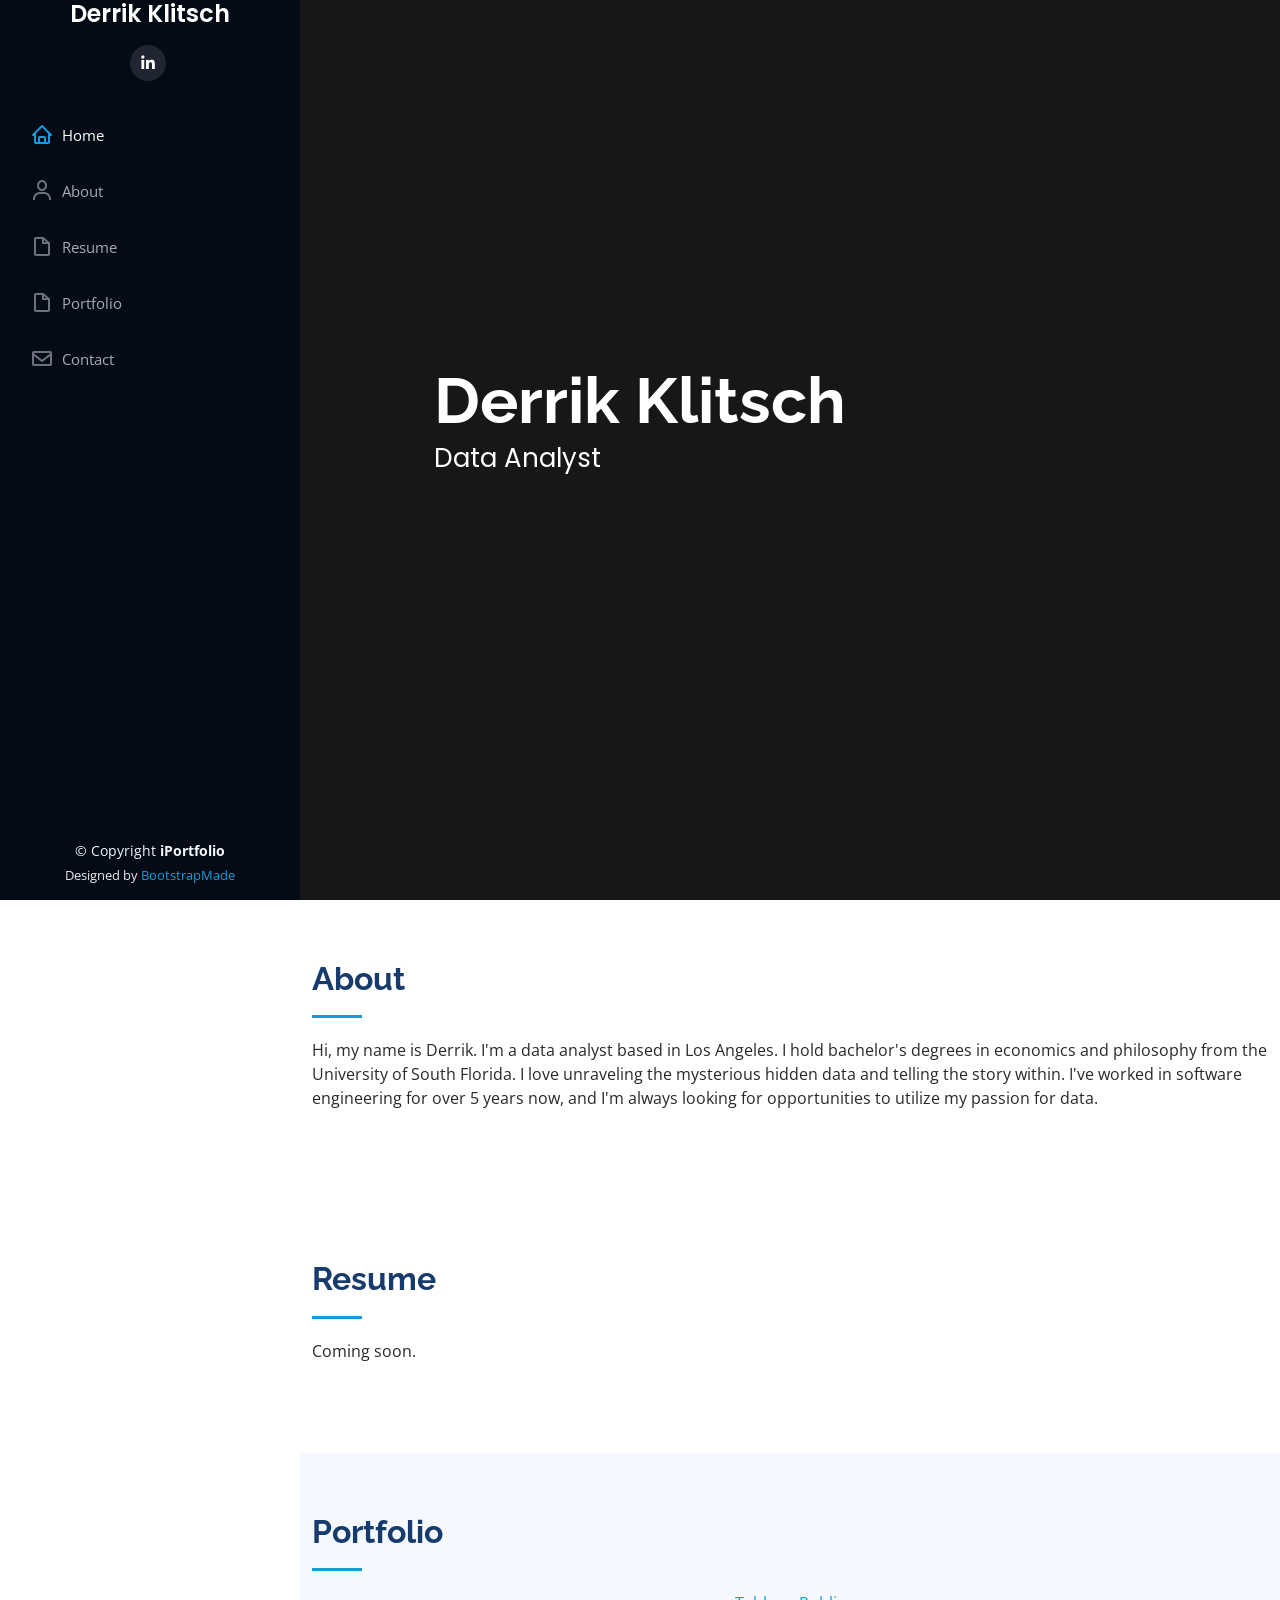
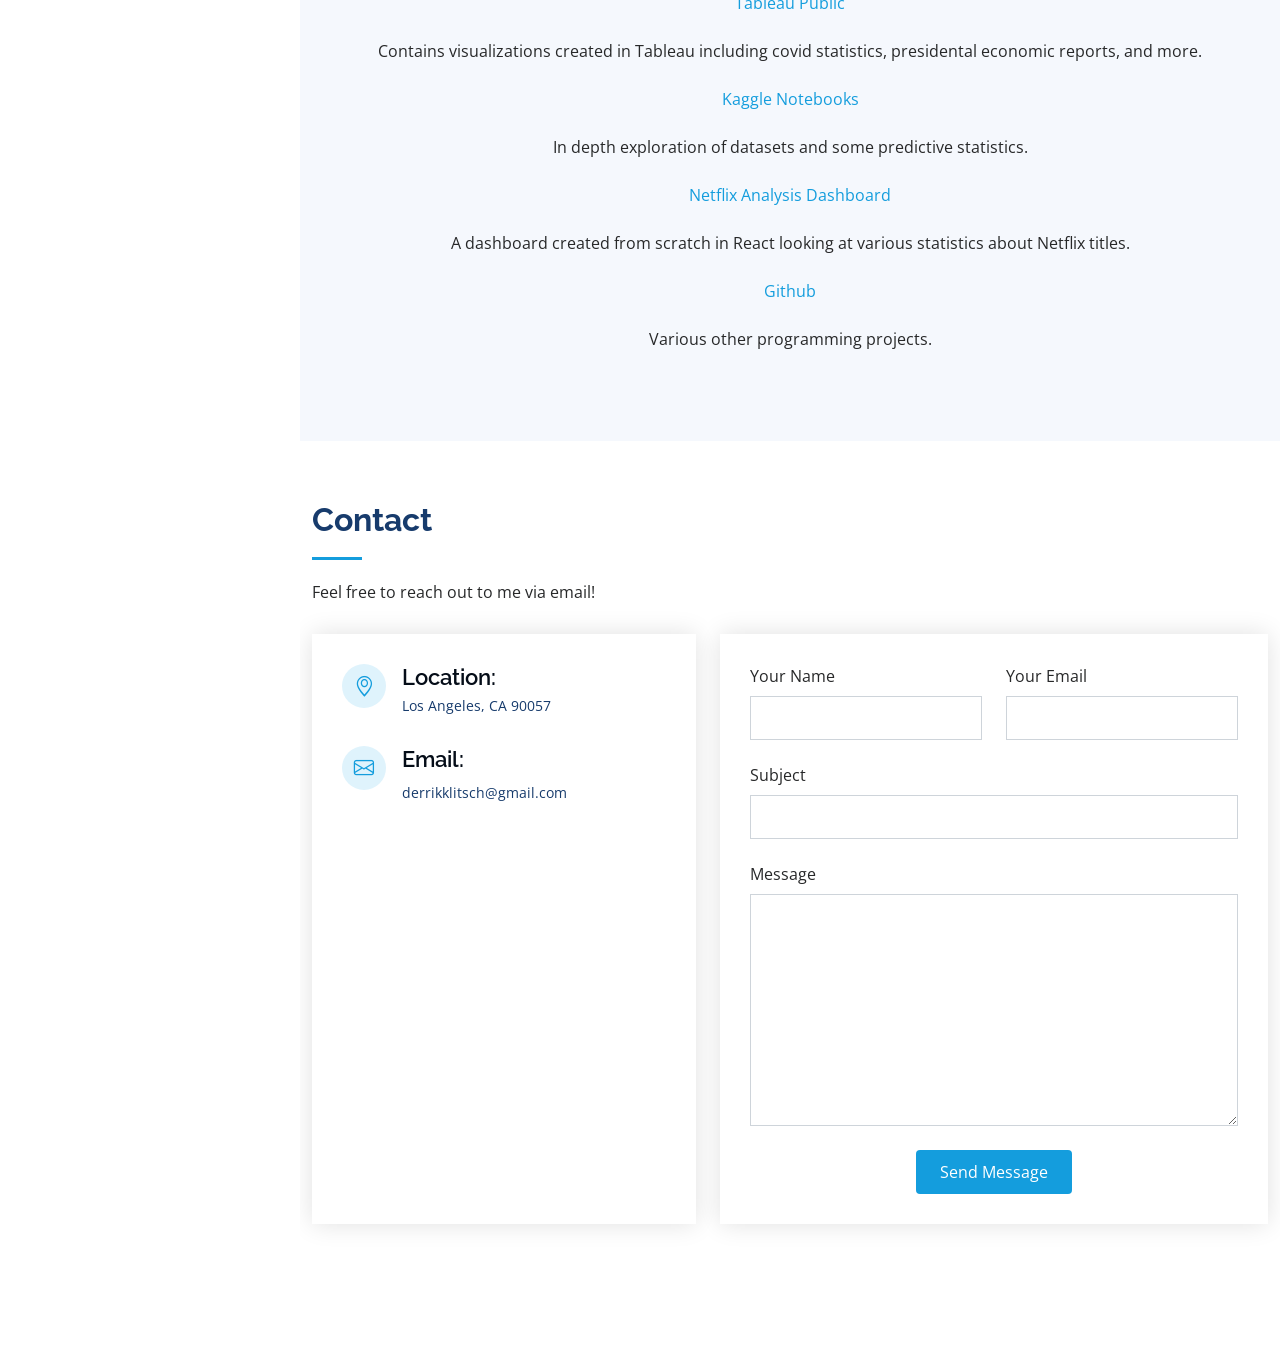
==== index.html @ 87889048 "debug" ====
<!DOCTYPE html>
<html lang="en">

<head>
  <meta charset="utf-8">
  <meta content="width=device-width, initial-scale=1.0" name="viewport">

  <title>Derrik Klitsch</title>
  <meta content="" name="description">
  <meta content="" name="keywords">

  <!-- Google Fonts -->
  <link href="https://fonts.googleapis.com/css?family=Open+Sans:300,300i,400,400i,600,600i,700,700i|Raleway:300,300i,400,400i,500,500i,600,600i,700,700i|Poppins:300,300i,400,400i,500,500i,600,600i,700,700i" rel="stylesheet">

  <!-- Vendor CSS Files -->
  <link href="assets/vendor/aos/aos.css" rel="stylesheet">
  <link href="assets/vendor/bootstrap/css/bootstrap.min.css" rel="stylesheet">
  <link href="assets/vendor/bootstrap-icons/bootstrap-icons.css" rel="stylesheet">
  <link href="assets/vendor/boxicons/css/boxicons.min.css" rel="stylesheet">
  <link href="assets/vendor/glightbox/css/glightbox.min.css" rel="stylesheet">
  <link href="assets/vendor/swiper/swiper-bundle.min.css" rel="stylesheet">

  <!-- Template Main CSS File -->
  <link href="assets/css/style.css" rel="stylesheet">

  <!-- =======================================================
  * Template Name: iPortfolio - v3.3.0
  * Template URL: https://bootstrapmade.com/iportfolio-bootstrap-portfolio-websites-template/
  * Author: BootstrapMade.com
  * License: https://bootstrapmade.com/license/
  ======================================================== -->
</head>

<body>

  <!-- ======= Mobile nav toggle button ======= -->
  <i class="bi bi-list mobile-nav-toggle d-xl-none"></i>

  <!-- ======= Header ======= -->
  <header id="header">
    <div class="d-flex flex-column">

      <div class="profile">
        <h1 class="text-light"><a href="index.html">Derrik Klitsch</a></h1>
        <div class="social-links mt-3 text-center">
          <a href="https://www.linkedin.com/in/derrikklitsch/" class="linkedin" target="_blank"><i class="bx bxl-linkedin"></i></a>
        </div>
      </div>

      <nav id="navbar" class="nav-menu navbar">
        <ul>
          <li><a href="#hero" class="nav-link scrollto active"><i class="bx bx-home"></i> <span>Home</span></a></li>
          <li><a href="#about" class="nav-link scrollto"><i class="bx bx-user"></i> <span>About</span></a></li>
          <li><a href="#resume" class="nav-link scrollto"><i class="bx bx-file-blank"></i> <span>Resume</span></a></li>
          <li><a href="#portfolio" class="nav-link scrollto"><i class="bx bx-file-blank"></i> <span>Portfolio</span></a></li>
          <li><a href="#contact" class="nav-link scrollto"><i class="bx bx-envelope"></i> <span>Contact</span></a></li>
        </ul>
      </nav><!-- .nav-menu -->
    </div>
  </header><!-- End Header -->

  <!-- ======= Hero Section ======= -->
  <section id="hero" class="d-flex flex-column justify-content-center align-items-center">
    <div class="hero-container" data-aos="fade-in">
      <h1>Derrik Klitsch</h1>
      <p>Data Analyst</p>
    </div>
  </section><!-- End Hero -->

  <main id="main">

    <!-- ======= About Section ======= -->
    <section id="about" class="about">
      <div class="container">

        <div class="section-title">
          <h2>About</h2>
          <p>Hi, my name is Derrik. I'm a data analyst based in Los Angeles. I hold bachelor's degrees in economics and philosophy from the University of South Florida. I love unraveling the mysterious hidden data and telling the story within. I've worked in software engineering for over 5 years now, and I'm always looking for opportunities to utilize my passion for data.</p>
        </div>

      </div>
    </section><!-- End About Section -->

    <!-- ======= Resume Section ======= -->
    <section id="resume" class="resume">
      <div class="container">

        <div class="section-title">
          <h2>Resume</h2>
          <p>Coming soon.</p>
        </div>

      </div>
    </section><!-- End Resume Section -->

    <!-- ======= Portfolio Section ======= -->
    <section id="portfolio" class="portfolio section-bg">
      <div class="container">

        <div class="section-title">
          <h2>Portfolio</h2>
          <center><a href="https://public.tableau.com/app/profile/derrik.klitsch" target="_blank">Tableau Public</a></center>

          </br>

          <center>Contains visualizations created in Tableau including covid statistics, presidental economic reports, and more.</center>

          </br>

          <center><a href="https://www.kaggle.com/dklitsch/code" target="_blank">Kaggle Notebooks</a></center>

          </br>

          <center>In depth exploration of datasets and some predictive statistics.</center>

        </br>

        <center><a href="https://dklitsch.github.io/Netflix-Analysis-Frontend" target="_blank">Netflix Analysis Dashboard</a></center>

        </br>

        <center>A dashboard created from scratch in React looking at various statistics about Netflix titles.</center>

        </br>

        <center><a href="https://github.com/Dklitsch" target="_blank">Github</a></center>

        </br>

        <center>Various other programming projects.</center>
      </div>

      </div>
    </section><!-- End Portfolio Section -->

    <!-- ======= Contact Section ======= -->
    <section id="contact" class="contact">
      <div class="container">

        <div class="section-title">
          <h2>Contact</h2>
          <p>Feel free to reach out to me via email!</p>
        </div>

        <div class="row" data-aos="fade-in">

          <div class="col-lg-5 d-flex align-items-stretch">
            <div class="info">
              <div class="address">
                <i class="bi bi-geo-alt"></i>
                <h4>Location:</h4>
                <p>Los Angeles, CA 90057</p>
              </div>

              <div class="email">
                <i class="bi bi-envelope"></i>
                <h4>Email:</h4>
                <p>derrikklitsch@gmail.com</p>
              </div>
              
              <iframe src="https://www.google.com/maps/embed?pb=!1m18!1m12!1m3!1d52898.893343341224!2d-118.28375609170014!3d34.03923213587423!2m3!1f0!2f0!3f0!3m2!1i1024!2i768!4f13.1!3m3!1m2!1s0x80c2c634253dfd01%3A0x26fe52df19a5a920!2sDowntown%20Los%20Angeles%2C%20Los%20Angeles%2C%20CA!5e0!3m2!1sen!2sus!4v1627516374712!5m2!1sen!2sus" frameborder="0" style="border:0; width: 100%; height: 290px;" allowfullscreen></iframe>
            </div>

          </div>

          <div class="col-lg-7 mt-5 mt-lg-0 d-flex align-items-stretch">
            <form action="forms/contact.php" method="post" role="form" class="php-email-form">
              <div class="row">
                <div class="form-group col-md-6">
                  <label for="name">Your Name</label>
                  <input type="text" name="name" class="form-control" id="name" required>
                </div>
                <div class="form-group col-md-6">
                  <label for="name">Your Email</label>
                  <input type="email" class="form-control" name="email" id="email" required>
                </div>
              </div>
              <div class="form-group">
                <label for="name">Subject</label>
                <input type="text" class="form-control" name="subject" id="subject" required>
              </div>
              <div class="form-group">
                <label for="name">Message</label>
                <textarea class="form-control" name="message" rows="10" required></textarea>
              </div>
              <div class="my-3">
                <div class="loading">Loading</div>
                <div class="error-message"></div>
                <div class="sent-message">Your message has been sent. Thank you!</div>
              </div>
              <div class="text-center"><button type="submit">Send Message</button></div>
            </form>
          </div>

        </div>

      </div>
    </section><!-- End Contact Section -->

  </main><!-- End #main -->

  <!-- ======= Footer ======= -->
  <footer id="footer">
    <div class="container">
      <div class="copyright">
        &copy; Copyright <strong><span>iPortfolio</span></strong>
      </div>
      <div class="credits">
        <!-- All the links in the footer should remain intact. -->
        <!-- You can delete the links only if you purchased the pro version. -->
        <!-- Licensing information: https://bootstrapmade.com/license/ -->
        <!-- Purchase the pro version with working PHP/AJAX contact form: https://bootstrapmade.com/iportfolio-bootstrap-portfolio-websites-template/ -->
        Designed by <a href="https://bootstrapmade.com/">BootstrapMade</a>
      </div>
    </div>
  </footer><!-- End  Footer -->

  <a href="#" class="back-to-top d-flex align-items-center justify-content-center"><i class="bi bi-arrow-up-short"></i></a>

  <!-- Vendor JS Files -->
  <script src="assets/vendor/aos/aos.js"></script>
  <script src="assets/vendor/bootstrap/js/bootstrap.bundle.min.js"></script>
  <script src="assets/vendor/glightbox/js/glightbox.min.js"></script>
  <script src="assets/vendor/isotope-layout/isotope.pkgd.min.js"></script>
  <script src="assets/vendor/php-email-form/validate.js"></script>
  <script src="assets/vendor/purecounter/purecounter.js"></script>
  <script src="assets/vendor/swiper/swiper-bundle.min.js"></script>
  <script src="assets/vendor/typed.js/typed.min.js"></script>
  <script src="assets/vendor/waypoints/noframework.waypoints.js"></script>

  <!-- Template Main JS File -->
  <script src="assets/js/main.js"></script>

</body>

</html>
---- assets/css/style.css ----
/**
* Template Name: iPortfolio - v3.3.0
* Template URL: https://bootstrapmade.com/iportfolio-bootstrap-portfolio-websites-template/
* Author: BootstrapMade.com
* License: https://bootstrapmade.com/license/
*/

/*--------------------------------------------------------------
# General
--------------------------------------------------------------*/
body {
  font-family: "Open Sans", sans-serif;
  color: #272829;
}

a {
  color: #149ddd;
  text-decoration: none;
}

a:hover {
  color: #37b3ed;
  text-decoration: none;
}

h1, h2, h3, h4, h5, h6 {
  font-family: "Raleway", sans-serif;
}

/*--------------------------------------------------------------
# Back to top button
--------------------------------------------------------------*/
.back-to-top {
  position: fixed;
  visibility: hidden;
  opacity: 0;
  right: 15px;
  bottom: 15px;
  z-index: 996;
  background: #149ddd;
  width: 40px;
  height: 40px;
  border-radius: 50px;
  transition: all 0.4s;
}

.back-to-top i {
  font-size: 28px;
  color: #fff;
  line-height: 0;
}

.back-to-top:hover {
  background: #2eafec;
  color: #fff;
}

.back-to-top.active {
  visibility: visible;
  opacity: 1;
}

/*--------------------------------------------------------------
# Header
--------------------------------------------------------------*/
#header {
  position: fixed;
  top: 0;
  left: 0;
  bottom: 0;
  width: 300px;
  transition: all ease-in-out 0.5s;
  z-index: 9997;
  transition: all 0.5s;
  padding: 0 15px;
  background: #040b14;
  overflow-y: auto;
}

#header .profile img {
  margin: 15px auto;
  display: block;
  width: 120px;
  border: 8px solid #2c2f3f;
}

#header .profile h1 {
  font-size: 24px;
  margin: 0;
  padding: 0;
  font-weight: 600;
  -moz-text-align-last: center;
  text-align-last: center;
  font-family: "Poppins", sans-serif;
}

#header .profile h1 a, #header .profile h1 a:hover {
  color: #fff;
  text-decoration: none;
}

#header .profile .social-links a {
  font-size: 18px;
  display: inline-block;
  background: #212431;
  color: #fff;
  line-height: 1;
  padding: 8px 0;
  margin-right: 4px;
  border-radius: 50%;
  text-align: center;
  width: 36px;
  height: 36px;
  transition: 0.3s;
}

#header .profile .social-links a:hover {
  background: #149ddd;
  color: #fff;
  text-decoration: none;
}

#main {
  margin-left: 300px;
}

@media (max-width: 1199px) {
  #header {
    left: -300px;
  }
  #main {
    margin-left: 0;
  }
}

/*--------------------------------------------------------------
# Navigation Menu
--------------------------------------------------------------*/
/* Desktop Navigation */
.nav-menu {
  padding: 30px 0 0 0;
}

.nav-menu * {
  margin: 0;
  padding: 0;
  list-style: none;
}

.nav-menu > ul > li {
  position: relative;
  white-space: nowrap;
}

.nav-menu a, .nav-menu a:focus {
  display: flex;
  align-items: center;
  color: #a8a9b4;
  padding: 12px 15px;
  margin-bottom: 8px;
  transition: 0.3s;
  font-size: 15px;
}

.nav-menu a i, .nav-menu a:focus i {
  font-size: 24px;
  padding-right: 8px;
  color: #6f7180;
}

.nav-menu a:hover, .nav-menu .active, .nav-menu .active:focus, .nav-menu li:hover > a {
  text-decoration: none;
  color: #fff;
}

.nav-menu a:hover i, .nav-menu .active i, .nav-menu .active:focus i, .nav-menu li:hover > a i {
  color: #149ddd;
}

/* Mobile Navigation */
.mobile-nav-toggle {
  position: fixed;
  right: 15px;
  top: 15px;
  z-index: 9998;
  border: 0;
  font-size: 24px;
  transition: all 0.4s;
  outline: none !important;
  background-color: #149ddd;
  color: #fff;
  width: 40px;
  height: 40px;
  display: inline-flex;
  align-items: center;
  justify-content: center;
  line-height: 0;
  border-radius: 50px;
  cursor: pointer;
}

.mobile-nav-active {
  overflow: hidden;
}

.mobile-nav-active #header {
  left: 0;
}

/*--------------------------------------------------------------
# Hero Section
--------------------------------------------------------------*/
#hero {
  width: 100%;
  height: 100vh;
  background: #171717 ;
  background-size: cover;
}

#hero:before {
  content: "";
  position: absolute;
  bottom: 0;
  top: 0;
  left: 0;
  right: 0;
  z-index: 1;
}

#hero .hero-container {
  position: relative;
  z-index: 2;
  min-width: 300px;
}

#hero h1 {
  margin: 0 0 10px 0;
  font-size: 64px;
  font-weight: 700;
  line-height: 56px;
  color: #fff;
}

#hero p {
  color: #fff;
  margin-bottom: 50px;
  font-size: 26px;
  font-family: "Poppins", sans-serif;
}

#hero p span {
  color: #fff;
  padding-bottom: 4px;
  letter-spacing: 1px;
  border-bottom: 3px solid #149ddd;
}

@media (min-width: 1024px) {
  #hero {
    background-attachment: fixed;
  }
}

@media (max-width: 768px) {
  #hero h1 {
    font-size: 28px;
    line-height: 36px;
  }
  #hero h2 {
    font-size: 18px;
    line-height: 24px;
    margin-bottom: 30px;
  }
}

/*--------------------------------------------------------------
# Sections General
--------------------------------------------------------------*/
section {
  padding: 60px 0;
  overflow: hidden;
}

.section-bg {
  background: #f5f8fd;
}

.section-title {
  padding-bottom: 30px;
}

.section-title h2 {
  font-size: 32px;
  font-weight: bold;
  margin-bottom: 20px;
  padding-bottom: 20px;
  position: relative;
  color: #173b6c;
}

.section-title h2::after {
  content: '';
  position: absolute;
  display: block;
  width: 50px;
  height: 3px;
  background: #149ddd;
  bottom: 0;
  left: 0;
}

.section-title p {
  margin-bottom: 0;
}

/*--------------------------------------------------------------
# About
--------------------------------------------------------------*/
.about .content h3 {
  font-weight: 700;
  font-size: 26px;
  color: #173b6c;
}

.about .content ul {
  list-style: none;
  padding: 0;
}

.about .content ul li {
  margin-bottom: 20px;
  display: flex;
  align-items: center;
}

.about .content ul strong {
  margin-right: 10px;
}

.about .content ul i {
  font-size: 16px;
  margin-right: 5px;
  color: #149ddd;
  line-height: 0;
}

.about .content p:last-child {
  margin-bottom: 0;
}

/*--------------------------------------------------------------
# Facts
--------------------------------------------------------------*/
.facts {
  padding-bottom: 30px;
}

.facts .count-box {
  padding: 30px;
  width: 100%;
}

.facts .count-box i {
  display: block;
  font-size: 44px;
  color: #149ddd;
  float: left;
  line-height: 0;
}

.facts .count-box span {
  font-size: 48px;
  line-height: 40px;
  display: block;
  font-weight: 700;
  color: #050d18;
  margin-left: 60px;
}

.facts .count-box p {
  padding: 15px 0 0 0;
  margin: 0 0 0 60px;
  font-family: "Raleway", sans-serif;
  font-size: 14px;
  color: #122f57;
}

.facts .count-box a {
  font-weight: 600;
  display: block;
  margin-top: 20px;
  color: #122f57;
  font-size: 15px;
  font-family: "Poppins", sans-serif;
  transition: ease-in-out 0.3s;
}

.facts .count-box a:hover {
  color: #1f5297;
}

/*--------------------------------------------------------------
# Akills
--------------------------------------------------------------*/
.skills .progress {
  height: 60px;
  display: block;
  background: none;
  border-radius: 0;
}

.skills .progress .skill {
  padding: 0;
  margin: 0 0 6px 0;
  text-transform: uppercase;
  display: block;
  font-weight: 600;
  font-family: "Poppins", sans-serif;
  color: #050d18;
}

.skills .progress .skill .val {
  float: right;
  font-style: normal;
}

.skills .progress-bar-wrap {
  background: #dce8f8;
  height: 10px;
}

.skills .progress-bar {
  width: 1px;
  height: 10px;
  transition: .9s;
  background-color: #149ddd;
}

/*--------------------------------------------------------------
# Resume
--------------------------------------------------------------*/
.resume .resume-title {
  font-size: 26px;
  font-weight: 700;
  margin-top: 20px;
  margin-bottom: 20px;
  color: #050d18;
}

.resume .resume-item {
  padding: 0 0 20px 20px;
  margin-top: -2px;
  border-left: 2px solid #1f5297;
  position: relative;
}

.resume .resume-item h4 {
  line-height: 18px;
  font-size: 18px;
  font-weight: 600;
  text-transform: uppercase;
  font-family: "Poppins", sans-serif;
  color: #050d18;
  margin-bottom: 10px;
}

.resume .resume-item h5 {
  font-size: 16px;
  background: #e4edf9;
  padding: 5px 15px;
  display: inline-block;
  font-weight: 600;
  margin-bottom: 10px;
}

.resume .resume-item ul {
  padding-left: 20px;
}

.resume .resume-item ul li {
  padding-bottom: 10px;
}

.resume .resume-item:last-child {
  padding-bottom: 0;
}

.resume .resume-item::before {
  content: "";
  position: absolute;
  width: 16px;
  height: 16px;
  border-radius: 50px;
  left: -9px;
  top: 0;
  background: #fff;
  border: 2px solid #1f5297;
}

/*--------------------------------------------------------------
# Portfolio
--------------------------------------------------------------*/
.portfolio .portfolio-item {
  margin-bottom: 30px;
}

.portfolio #portfolio-flters {
  padding: 0;
  margin: 0 auto 35px auto;
  list-style: none;
  text-align: center;
  background: #fff;
  border-radius: 50px;
  padding: 2px 15px;
}

.portfolio #portfolio-flters li {
  cursor: pointer;
  display: inline-block;
  padding: 10px 15px 8px 15px;
  font-size: 14px;
  font-weight: 600;
  line-height: 1;
  text-transform: uppercase;
  color: #272829;
  margin-bottom: 5px;
  transition: all 0.3s ease-in-out;
}

.portfolio #portfolio-flters li:hover, .portfolio #portfolio-flters li.filter-active {
  color: #149ddd;
}

.portfolio #portfolio-flters li:last-child {
  margin-right: 0;
}

.portfolio .portfolio-wrap {
  transition: 0.3s;
  position: relative;
  overflow: hidden;
  z-index: 1;
}

.portfolio .portfolio-wrap::before {
  content: "";
  background: rgba(255, 255, 255, 0.5);
  position: absolute;
  left: 0;
  right: 0;
  top: 0;
  bottom: 0;
  transition: all ease-in-out 0.3s;
  z-index: 2;
  opacity: 0;
}

.portfolio .portfolio-wrap .portfolio-links {
  opacity: 1;
  left: 0;
  right: 0;
  bottom: -60px;
  z-index: 3;
  position: absolute;
  transition: all ease-in-out 0.3s;
  display: flex;
  justify-content: center;
}

.portfolio .portfolio-wrap .portfolio-links a {
  color: #fff;
  font-size: 28px;
  text-align: center;
  background: rgba(20, 157, 221, 0.75);
  transition: 0.3s;
  width: 50%;
}

.portfolio .portfolio-wrap .portfolio-links a:hover {
  background: rgba(20, 157, 221, 0.95);
}

.portfolio .portfolio-wrap .portfolio-links a + a {
  border-left: 1px solid #37b3ed;
}

.portfolio .portfolio-wrap:hover::before {
  top: 0;
  left: 0;
  right: 0;
  bottom: 0;
  opacity: 1;
}

.portfolio .portfolio-wrap:hover .portfolio-links {
  opacity: 1;
  bottom: 0;
}

/*--------------------------------------------------------------
# Portfolio Details
--------------------------------------------------------------*/
.portfolio-details {
  padding-top: 40px;
}

.portfolio-details .portfolio-details-slider img {
  width: 100%;
}

.portfolio-details .portfolio-details-slider .swiper-pagination {
  margin-top: 20px;
  position: relative;
}

.portfolio-details .portfolio-details-slider .swiper-pagination .swiper-pagination-bullet {
  width: 12px;
  height: 12px;
  background-color: #fff;
  opacity: 1;
  border: 1px solid #149ddd;
}

.portfolio-details .portfolio-details-slider .swiper-pagination .swiper-pagination-bullet-active {
  background-color: #149ddd;
}

.portfolio-details .portfolio-info {
  padding: 30px;
  box-shadow: 0px 0 30px rgba(5, 13, 24, 0.08);
}

.portfolio-details .portfolio-info h3 {
  font-size: 22px;
  font-weight: 700;
  margin-bottom: 20px;
  padding-bottom: 20px;
  border-bottom: 1px solid #eee;
}

.portfolio-details .portfolio-info ul {
  list-style: none;
  padding: 0;
  font-size: 15px;
}

.portfolio-details .portfolio-info ul li + li {
  margin-top: 10px;
}

.portfolio-details .portfolio-description {
  padding-top: 30px;
}

.portfolio-details .portfolio-description h2 {
  font-size: 26px;
  font-weight: 700;
  margin-bottom: 20px;
}

.portfolio-details .portfolio-description p {
  padding: 0;
}

/*--------------------------------------------------------------
# Services
--------------------------------------------------------------*/
.services .icon-box {
  margin-bottom: 20px;
}

.services .icon {
  float: left;
  display: flex;
  align-items: center;
  justify-content: center;
  width: 54px;
  height: 54px;
  background: #149ddd;
  border-radius: 50%;
  transition: 0.5s;
  border: 1px solid #149ddd;
}

.services .icon i {
  color: #fff;
  font-size: 24px;
  line-height: 0;
}

.services .icon-box:hover .icon {
  background: #fff;
}

.services .icon-box:hover .icon i {
  color: #149ddd;
}

.services .title {
  margin-left: 80px;
  font-weight: 700;
  margin-bottom: 15px;
  font-size: 18px;
}

.services .title a {
  color: #343a40;
}

.services .title a:hover {
  color: #149ddd;
}

.services .description {
  margin-left: 80px;
  line-height: 24px;
  font-size: 14px;
}

/*--------------------------------------------------------------
# Testimonials
--------------------------------------------------------------*/
.testimonials .testimonial-item {
  box-sizing: content-box;
  text-align: center;
  min-height: 320px;
}

.testimonials .testimonial-item .testimonial-img {
  width: 90px;
  border-radius: 50%;
  margin: 0 auto;
}

.testimonials .testimonial-item h3 {
  font-size: 18px;
  font-weight: bold;
  margin: 10px 0 5px 0;
  color: #111;
}

.testimonials .testimonial-item h4 {
  font-size: 14px;
  color: #999;
  margin: 0;
}

.testimonials .testimonial-item .quote-icon-left, .testimonials .testimonial-item .quote-icon-right {
  color: #c3e8fa;
  font-size: 26px;
}

.testimonials .testimonial-item .quote-icon-left {
  display: inline-block;
  left: -5px;
  position: relative;
}

.testimonials .testimonial-item .quote-icon-right {
  display: inline-block;
  right: -5px;
  position: relative;
  top: 10px;
}

.testimonials .testimonial-item p {
  font-style: italic;
  margin: 0 15px 15px 15px;
  padding: 20px;
  background: #fff;
  position: relative;
  margin-bottom: 35px;
  border-radius: 6px;
  box-shadow: 0px 2px 15px rgba(0, 0, 0, 0.1);
}

.testimonials .testimonial-item p::after {
  content: "";
  width: 0;
  height: 0;
  border-top: 20px solid #fff;
  border-right: 20px solid transparent;
  border-left: 20px solid transparent;
  position: absolute;
  bottom: -20px;
  left: calc(50% - 20px);
}

.testimonials .swiper-pagination {
  margin-top: 20px;
  position: relative;
}

.testimonials .swiper-pagination .swiper-pagination-bullet {
  width: 12px;
  height: 12px;
  background-color: #fff;
  opacity: 1;
  border: 1px solid #149ddd;
}

.testimonials .swiper-pagination .swiper-pagination-bullet-active {
  background-color: #149ddd;
}

/*--------------------------------------------------------------
# Contact
--------------------------------------------------------------*/
.contact {
  padding-bottom: 130px;
}

.contact .info {
  padding: 30px;
  background: #fff;
  width: 100%;
  box-shadow: 0 0 24px 0 rgba(0, 0, 0, 0.12);
}

.contact .info i {
  font-size: 20px;
  color: #149ddd;
  float: left;
  width: 44px;
  height: 44px;
  background: #dff3fc;
  display: flex;
  justify-content: center;
  align-items: center;
  border-radius: 50px;
  transition: all 0.3s ease-in-out;
}

.contact .info h4 {
  padding: 0 0 0 60px;
  font-size: 22px;
  font-weight: 600;
  margin-bottom: 5px;
  color: #050d18;
}

.contact .info p {
  padding: 0 0 10px 60px;
  margin-bottom: 20px;
  font-size: 14px;
  color: #173b6c;
}

.contact .info .email p {
  padding-top: 5px;
}

.contact .info .social-links {
  padding-left: 60px;
}

.contact .info .social-links a {
  font-size: 18px;
  display: inline-block;
  background: #333;
  color: #fff;
  line-height: 1;
  padding: 8px 0;
  border-radius: 50%;
  text-align: center;
  width: 36px;
  height: 36px;
  transition: 0.3s;
  margin-right: 10px;
}

.contact .info .social-links a:hover {
  background: #149ddd;
  color: #fff;
}

.contact .info .email:hover i, .contact .info .address:hover i, .contact .info .phone:hover i {
  background: #149ddd;
  color: #fff;
}

.contact .php-email-form {
  width: 100%;
  padding: 30px;
  background: #fff;
  box-shadow: 0 0 24px 0 rgba(0, 0, 0, 0.12);
}

.contact .php-email-form .form-group {
  padding-bottom: 8px;
}

.contact .php-email-form .validate {
  display: none;
  color: red;
  margin: 0 0 15px 0;
  font-weight: 400;
  font-size: 13px;
}

.contact .php-email-form .error-message {
  display: none;
  color: #fff;
  background: #ed3c0d;
  text-align: left;
  padding: 15px;
  font-weight: 600;
}

.contact .php-email-form .error-message br + br {
  margin-top: 25px;
}

.contact .php-email-form .sent-message {
  display: none;
  color: #fff;
  background: #18d26e;
  text-align: center;
  padding: 15px;
  font-weight: 600;
}

.contact .php-email-form .loading {
  display: none;
  background: #fff;
  text-align: center;
  padding: 15px;
}

.contact .php-email-form .loading:before {
  content: "";
  display: inline-block;
  border-radius: 50%;
  width: 24px;
  height: 24px;
  margin: 0 10px -6px 0;
  border: 3px solid #18d26e;
  border-top-color: #eee;
  -webkit-animation: animate-loading 1s linear infinite;
  animation: animate-loading 1s linear infinite;
}

.contact .php-email-form .form-group {
  margin-bottom: 15px;
}

.contact .php-email-form label {
  padding-bottom: 8px;
}

.contact .php-email-form input, .contact .php-email-form textarea {
  border-radius: 0;
  box-shadow: none;
  font-size: 14px;
}

.contact .php-email-form input {
  height: 44px;
}

.contact .php-email-form textarea {
  padding: 10px 15px;
}

.contact .php-email-form button[type="submit"] {
  background: #149ddd;
  border: 0;
  padding: 10px 24px;
  color: #fff;
  transition: 0.4s;
  border-radius: 4px;
}

.contact .php-email-form button[type="submit"]:hover {
  background: #37b3ed;
}

@-webkit-keyframes animate-loading {
  0% {
    transform: rotate(0deg);
  }
  100% {
    transform: rotate(360deg);
  }
}

@keyframes animate-loading {
  0% {
    transform: rotate(0deg);
  }
  100% {
    transform: rotate(360deg);
  }
}

/*--------------------------------------------------------------
# Breadcrumbs
--------------------------------------------------------------*/
.breadcrumbs {
  padding: 20px 0;
  background: #f9f9f9;
}

.breadcrumbs h2 {
  font-size: 26px;
  font-weight: 300;
}

.breadcrumbs ol {
  display: flex;
  flex-wrap: wrap;
  list-style: none;
  padding: 0;
  margin: 0;
  font-size: 15px;
}

.breadcrumbs ol li + li {
  padding-left: 10px;
}

.breadcrumbs ol li + li::before {
  display: inline-block;
  padding-right: 10px;
  color: #0e2442;
  content: "/";
}

@media (max-width: 768px) {
  .breadcrumbs .d-flex {
    display: block !important;
  }
  .breadcrumbs ol {
    display: block;
  }
  .breadcrumbs ol li {
    display: inline-block;
  }
}

/*--------------------------------------------------------------
# Footer
--------------------------------------------------------------*/
#footer {
  padding: 15px;
  color: #f4f6fd;
  font-size: 14px;
  position: fixed;
  left: 0;
  bottom: 0;
  width: 300px;
  z-index: 9999;
  background: #040b14;
}

#footer .copyright {
  text-align: center;
}

#footer .credits {
  padding-top: 5px;
  text-align: center;
  font-size: 13px;
  color: #eaebf0;
}

@media (max-width: 1199px) {
  #footer {
    position: static;
    width: auto;
    padding-right: 20px 15px;
  }
}
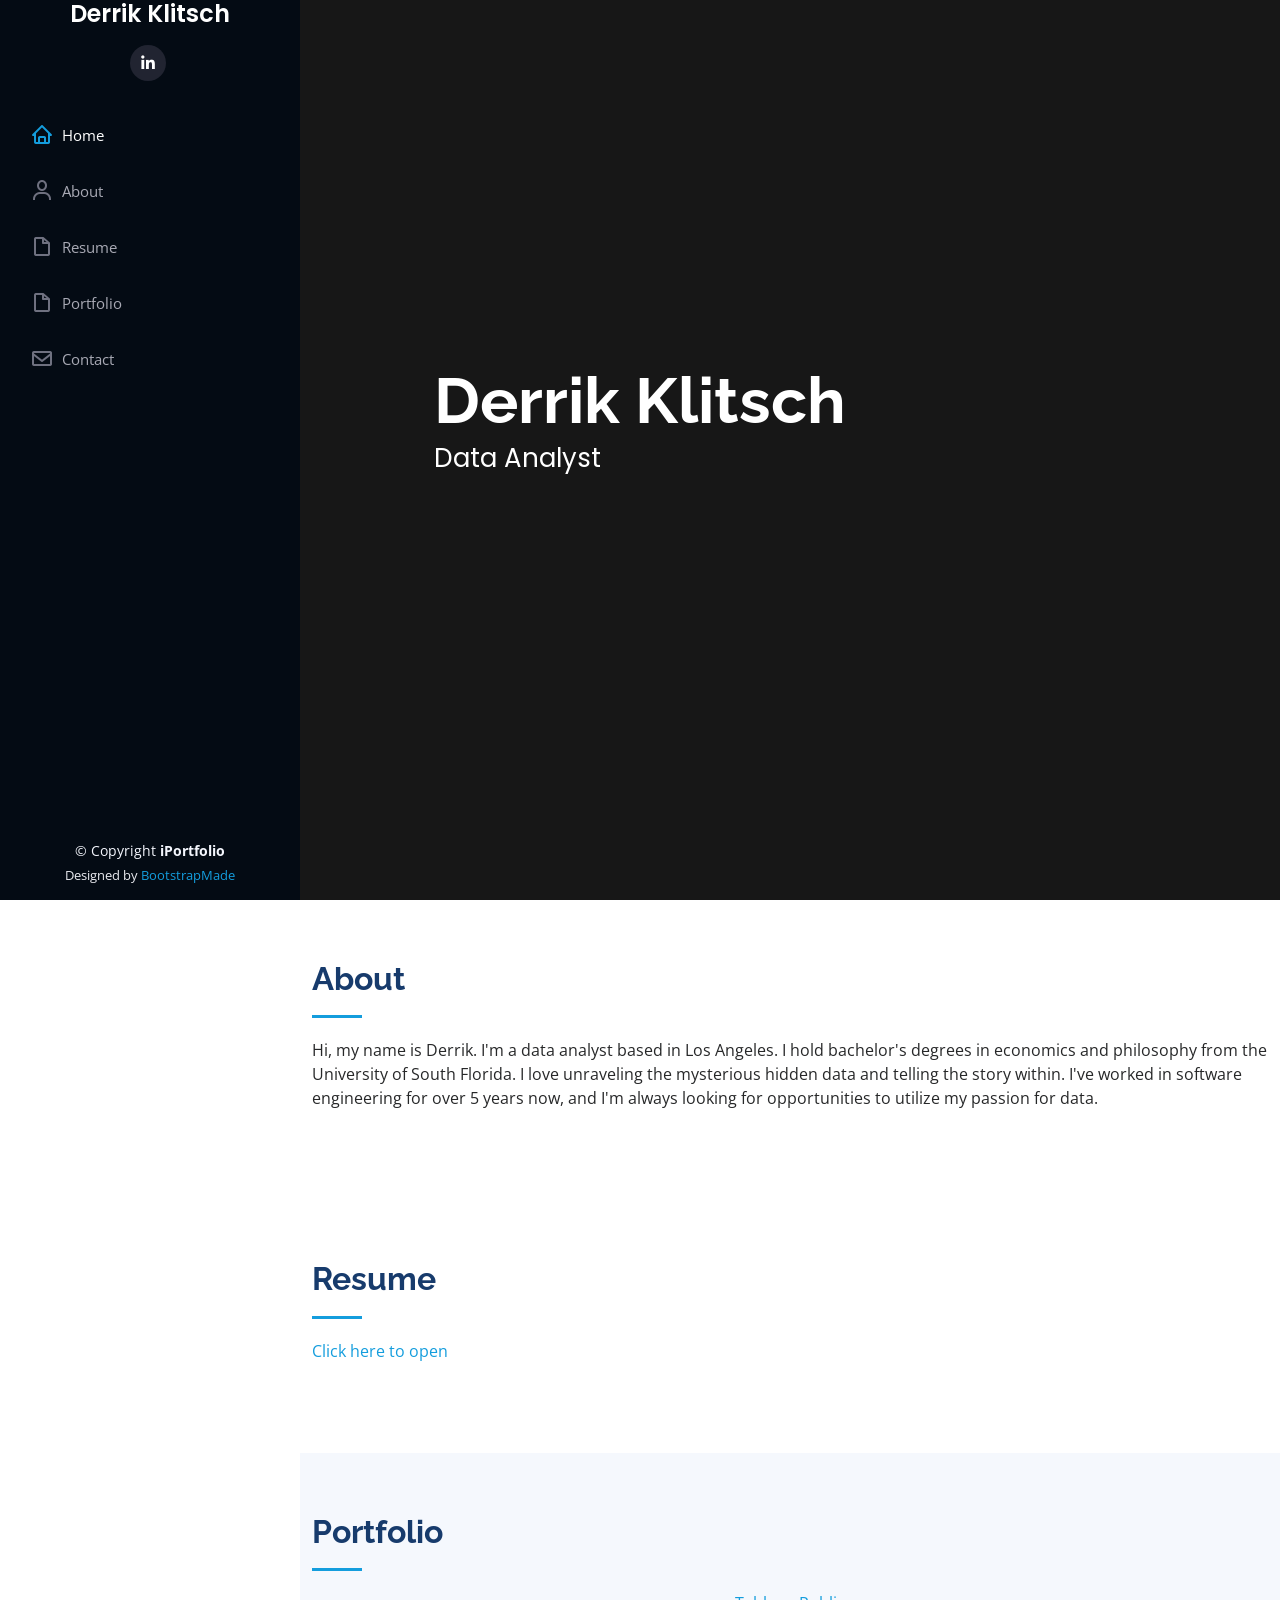
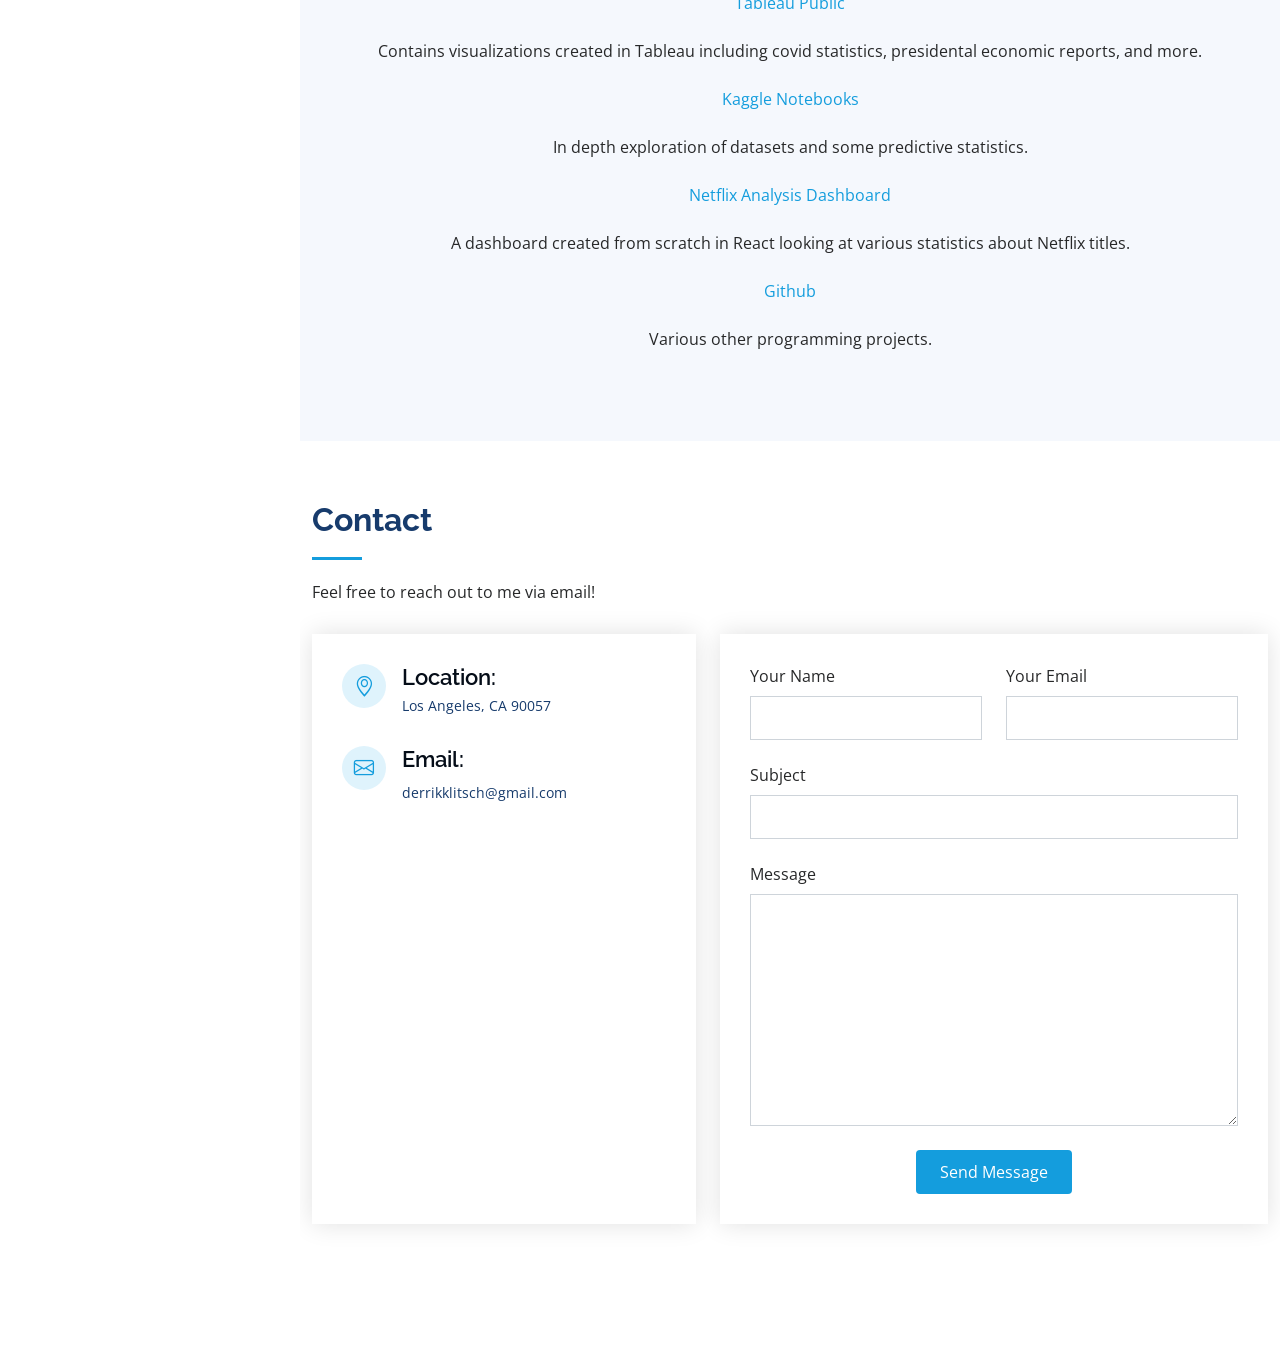
==== commit ecc510c4: "Add resume." ====
--- a/index.html
+++ b/index.html
@@ -87,7 +87,7 @@
 
         <div class="section-title">
           <h2>Resume</h2>
-          <p>Coming soon.</p>
+          <p><a href="/assets/pdf/resume.pdf" target="_blank">Click here to open</a></p>
         </div>
 
       </div>
